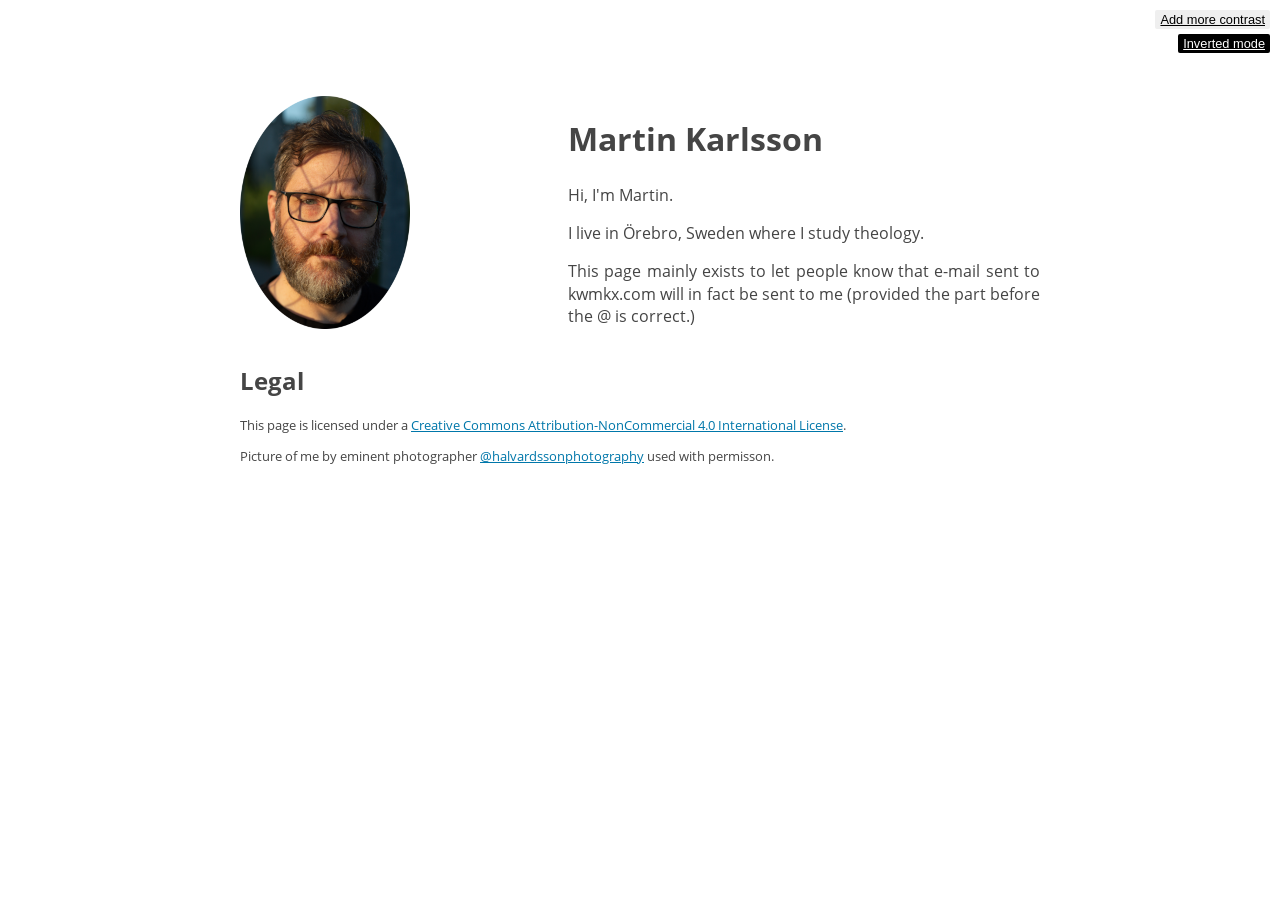
==== index.html @ 422c78fd "Changes." ====
<!DOCTYPE html>
<html lang="en">
  <head>
    <meta charset="utf-8">
    <meta name="theme-color" content="#ffffff">
    <meta name="robots" content="noodp">
    <title>Martin Karlsson's Website</title>
    <meta name="author" content="Martin Karlsson">
    <link rel="canonical" href="http://www.kwmkx.com">
    <meta name="viewport" content="width=device-width, initial-scale=1.0">
    <meta name="description" content="Martin Karlsson's Website">
    <link rel="stylesheet" type="text/css" href="/main.css">
    <link rel="stylesheet" type="text/css" href="/9ed671bb58cf213bf22a4821fb067e3d.css">
    <!-- Icons-->
    <link rel="apple-touch-icon" sizes="180x180" href="/apple-touch-icon.png">
    <link rel="icon" type="image/png" sizes="32x32" href="/favicon-32x32.png">
    <link rel="icon" type="image/png" sizes="16x16" href="/favicon-16x16.png">
    <link rel="manifest" href="/site.webmanifest">
  </head>
  <body>
    <div class="fancyPositioning">
      <div class="picture-left">
        <img id="martin-pic" src="/static/8d54ad2ac41c9d398b89633097e7b20f.png" title="Martin" alt="Martin looking at you, with unkempt hair and the sun in his face">
      </div>
      <div class="tcenter">
        <h1>Martin Karlsson</h1>
        <p>Hi, I'm Martin.</p>
        <p>I live in Örebro, Sweden where I study theology.</p>
        <p>This page mainly exists to let people know that e-mail sent to kwmkx.com will in fact be sent to me (provided the part before the @ is correct.)</p>
      </div>
    </div>
    <h2>Legal</h2>
    <p class="smaller">This page is licensed under a <a rel="license" href="http://creativecommons.org/licenses/by-nc/4.0/">Creative Commons Attribution-NonCommercial 4.0 International License</a>.</p>
    <p class="smaller">Picture of me by <span class="colored" id="rbw">eminent</span> photographer <a href="https://www.instagram.com/halvardssonphotography/">@halvardssonphotography</a> used with permisson.</p>
    <script src="/main.js" type="text/javascript"></script>
    <script src="/js/jquery-3.5.1.min.js" type="text/javascript"></script>
  </body>
</html>
<!-- Based on https://github.com/denysvitali/thebestmotherfuckingwebsite by Denys Vitali and contributors.-->
---- main.css ----
body{font-family:Open Sans,Arial;color:#454545;font-size:16px;margin:2em auto;max-width:800px;padding:1em;line-height:1.4;text-align:justify}html.contrast body{color:#050505}html.contrast blockquote{color:#11151a}html.contrast blockquote:before{color:#262626}html.contrast a{color:#03f}html.contrast a:visited{color:#7d013e}html.contrast span.wr{color:#800}html.contrast span.mfw{color:#4d0000}@media screen and (prefers-color-scheme:light){html.inverted{background-color:#000}html.inverted body{color:#d9d9d9}html.inverted #contrast,html.inverted #invmode{color:#fff;background-color:#000}html.inverted blockquote{color:#d3c9be}html.inverted blockquote:before{color:#b8b8b8}html.inverted a{color:#00a2e7}html.inverted a:visited{color:#ca1a70}html.inverted span.wr{color:#d24637}html.inverted span.mfw{color:#b00000}html.inverted.contrast{background-color:#000}html.inverted.contrast body{color:#fff}html.inverted.contrast #contrast,html.inverted.contrast #invmode{color:#fff;background-color:#000}html.inverted.contrast blockquote{color:#f8f6f5}html.inverted.contrast blockquote:before{color:#e5e5e5}html.inverted.contrast a{color:#44c7ff}html.inverted.contrast a:visited{color:#e9579e}html.inverted.contrast span.wr{color:#db695d}html.inverted.contrast span.mfw{color:#ff0d0d}}@media (prefers-color-scheme:dark){html:not(.inverted){background-color:#000}html:not(.inverted) body{color:#d9d9d9}html:not(.inverted) #contrast,html:not(.inverted) #invmode{color:#fff;background-color:#000}html:not(.inverted) blockquote{color:#d3c9be}html:not(.inverted) blockquote:before{color:#b8b8b8}html:not(.inverted) a{color:#00a2e7}html:not(.inverted) a:visited{color:#ca1a70}html:not(.inverted) span.wr{color:#d24637}html:not(.inverted) span.mfw{color:#b00000}html:not(.inverted).contrast{background-color:#000}html:not(.inverted).contrast body{color:#fff}html:not(.inverted).contrast #contrast,html:not(.inverted).contrast #invmode{color:#fff;background-color:#000}html:not(.inverted).contrast blockquote{color:#f8f6f5}html:not(.inverted).contrast blockquote:before{color:#e5e5e5}html:not(.inverted).contrast a{color:#44c7ff}html:not(.inverted).contrast a:visited{color:#e9579e}html:not(.inverted).contrast span.wr{color:#db695d}html:not(.inverted).contrast span.mfw{color:#ff0d0d}html.inverted html{background-color:#fefefe}}a{color:#07a}a:visited{color:#941352}.noselect{-webkit-touch-callout:none;-webkit-user-select:none;-khtml-user-select:none;-moz-user-select:none;-ms-user-select:none;user-select:none}span.citneed{vertical-align:top;font-size:.7em;padding-left:.3em}small{font-size:.4em}p.st{margin-top:-1em}div.fancyPositioning div.tcenter{float:center;overflow:hidden;margin-top:3em}div.fancyPositioning div.picture-left{float:left;width:40%;overflow:hidden;margin-right:.5em}div.fancyPositioning div.picture-left figure{margin:10px}div.fancyPositioning div.picture-left figure figcaption{font-size:.7em}div.fancyPositioning div.tleft{float:left;width:55%}div.fancyPositioning div.tleft p:first-child{margin-top:0}div.fancyPositioning:after{display:block;content:"";clear:both}ul li img{height:1em}blockquote{color:#456;margin-left:0;margin-top:2em;margin-bottom:2em}blockquote span{float:left;margin-left:1rem;padding-top:1rem}blockquote author{display:block;clear:both;font-size:.8em;margin-left:2.4rem;font-style:oblique}blockquote author:before{content:"- ";margin-right:1em}blockquote:before{font-family:Times New Roman,Times,Arial;color:#666;content:open-quote;font-size:2.2em;font-weight:600;float:left;margin-top:0;margin-right:.2rem;width:1.2rem}blockquote:after{content:"";display:block;clear:both}@media screen and (max-width:500px){body{text-align:left}div.fancyPositioning div.picture-left,div.fancyPositioning div.tleft{float:none;width:inherit}blockquote span{width:80%}blockquote author{padding-top:1em;width:80%;margin-left:15%}blockquote author:before{content:"";margin-right:inherit}}span.visited{color:#941352}span.visited-maroon{color:#85144b}span.wr{color:#c0392b;font-weight:600}button.cont-inv,span.wr{text-decoration:underline}button.cont-inv{cursor:pointer;border-radius:2px;position:fixed;right:10px;font-size:.8em;border:0;padding:2px 5px}#contrast{color:#000;top:10px}#contrast,#invmode{-webkit-touch-callout:none;-webkit-user-select:none;-khtml-user-select:none;-moz-user-select:none;-ms-user-select:none;user-select:none}#invmode{color:#fff;background-color:#000;position:fixed;top:34px;text-decoration:underline}@media screen and (max-width:1080px){#contrast,#invmode{position:absolute}}span.sb{color:#00e}span.sb,span.sv{cursor:not-allowed}span.sv{color:#551a8b}span.foufoufou{color:#444;font-weight:700}span.foufoufou:before{content:"";display:inline-block;width:1em;height:1em;margin-left:.2em;margin-right:.2em;background-color:#444}span.foufivfoufivfoufiv{color:#454545;font-weight:700}span.foufivfoufivfoufiv:before{content:"";display:inline-block;width:1em;height:1em;margin-left:.2em;margin-right:.2em;background-color:#454545}span.mfw{color:#730000}a.kopimi,a.kopimi img.kopimi{display:block;margin-left:auto;margin-right:auto}a.kopimi img.kopimi{height:2em}p.fakepre{font-family:monospace;font-size:.9em}#martin-pic{width:170px;height:auto}.smaller{font-size:.8em}
---- 9ed671bb58cf213bf22a4821fb067e3d.css ----
@font-face{font-family:Open Sans;font-style:normal;font-display:swap;font-weight:300;src:local("Open Sans Light "),local("Open Sans-Light"),url(/static/24f7b0944e9e03a905f9d7701573b2cd.woff2) format("woff2"),url(/static/a7622f60c56ddd5301549a786b54e6e6.woff) format("woff")}@font-face{font-family:Open Sans;font-style:italic;font-display:swap;font-weight:300;src:local("Open Sans Light italic"),local("Open Sans-Lightitalic"),url(/static/6725c3fb1f3abd7ebdcb2d244758f706.woff2) format("woff2"),url(/static/793b1237017aeacd646fb80911425566.woff) format("woff")}@font-face{font-family:Open Sans;font-style:normal;font-display:swap;font-weight:400;src:local("Open Sans Regular "),local("Open Sans-Regular"),url(/static/33543c5cc5d88f5695dd08c87d280dfd.woff2) format("woff2"),url(/static/de0869e324680c99efa1250515b4b41c.woff) format("woff")}@font-face{font-family:Open Sans;font-style:italic;font-display:swap;font-weight:400;src:local("Open Sans Regular italic"),local("Open Sans-Regularitalic"),url(/static/b61a9055d92ac56c15cacf4271d4f072.woff2) format("woff2"),url(/static/06b4bfda4e139eaf3ab9872a6d66f42f.woff) format("woff")}@font-face{font-family:Open Sans;font-style:normal;font-display:swap;font-weight:600;src:local("Open Sans SemiBold "),local("Open Sans-SemiBold"),url(/static/819af3d3abdc9f135d49b80a91e2ff4c.woff2) format("woff2"),url(/static/449d681cd6006390e1bee3c3a660430b.woff) format("woff")}@font-face{font-family:Open Sans;font-style:italic;font-display:swap;font-weight:600;src:local("Open Sans SemiBold italic"),local("Open Sans-SemiBolditalic"),url(/static/ebdfa24cb411ba3016abd1c3ea5746e5.woff2) format("woff2"),url(/static/56e5756b696615d6164a625e1bcb1a9e.woff) format("woff")}@font-face{font-family:Open Sans;font-style:normal;font-display:swap;font-weight:700;src:local("Open Sans Bold "),local("Open Sans-Bold"),url(/static/0edb76284a7a0f8db4665b560ee2b48f.woff2) format("woff2"),url(/static/1f85e92d8ff443980bc0f83ad7b23b60.woff) format("woff")}@font-face{font-family:Open Sans;font-style:italic;font-display:swap;font-weight:700;src:local("Open Sans Bold italic"),local("Open Sans-Bolditalic"),url(/static/a49393f2171a2f4d6927ce6c14f73dbc.woff2) format("woff2"),url(/static/bf72679ca22e53320beaea090e8bb07d.woff) format("woff")}@font-face{font-family:Open Sans;font-style:normal;font-display:swap;font-weight:800;src:local("Open Sans ExtraBold "),local("Open Sans-ExtraBold"),url(/static/ab3e500e7375695d702cff19513e4470.woff2) format("woff2"),url(/static/05ebdbe10796850f045fcd484f35788d.woff) format("woff")}@font-face{font-family:Open Sans;font-style:italic;font-display:swap;font-weight:800;src:local("Open Sans ExtraBold italic"),local("Open Sans-ExtraBolditalic"),url(/static/c62c3eea77cf3fca51494e8c924adf4d.woff2) format("woff2"),url(/static/92da6f116d973bd334cf9b3afdb29c4f.woff) format("woff")}
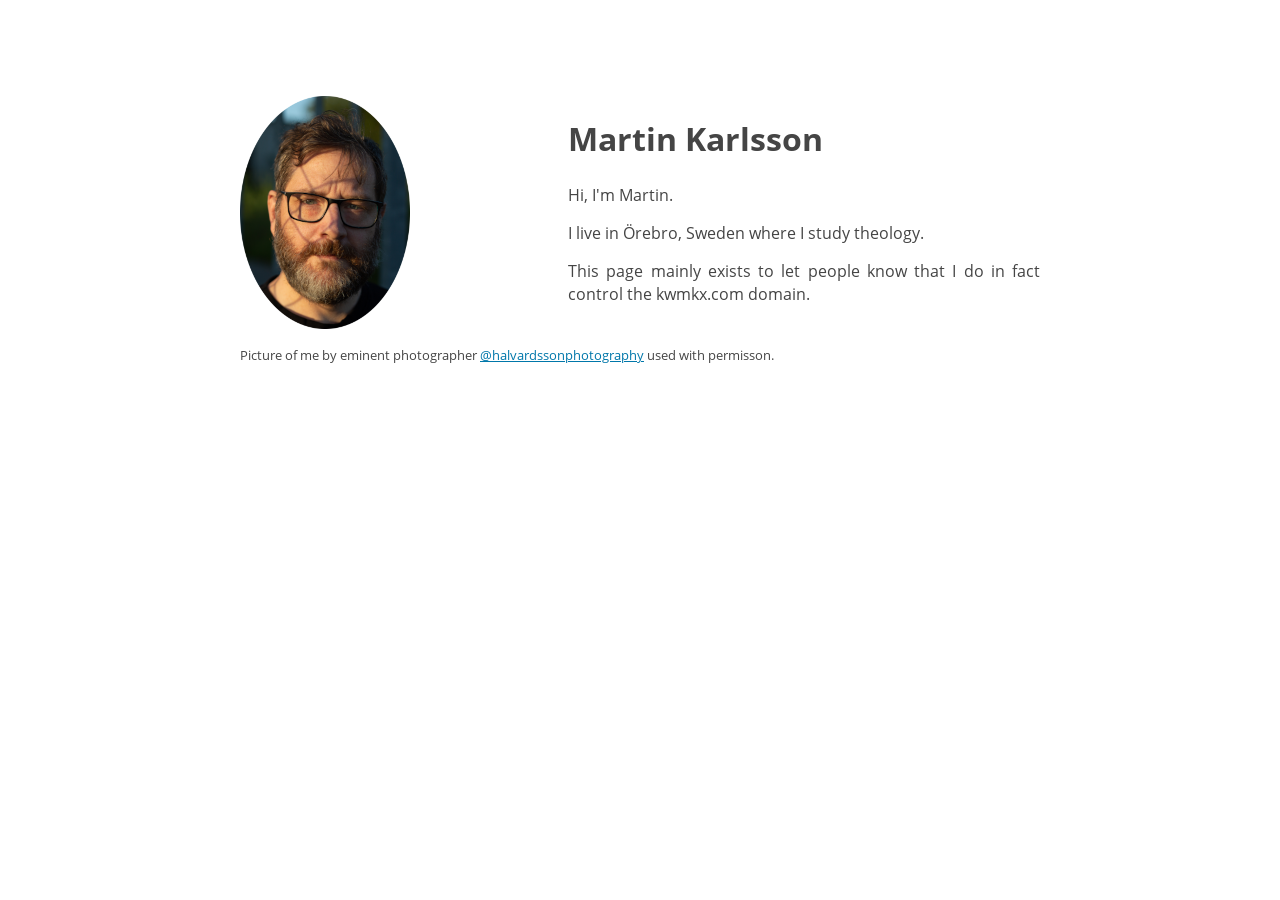
==== commit 1014bcbd: "Changes." ====
--- a/index.html
+++ b/index.html
@@ -1,39 +1 @@
-<!DOCTYPE html>
-<html lang="en">
-  <head>
-    <meta charset="utf-8">
-    <meta name="theme-color" content="#ffffff">
-    <meta name="robots" content="noodp">
-    <title>Martin Karlsson's Website</title>
-    <meta name="author" content="Martin Karlsson">
-    <link rel="canonical" href="http://www.kwmkx.com">
-    <meta name="viewport" content="width=device-width, initial-scale=1.0">
-    <meta name="description" content="Martin Karlsson's Website">
-    <link rel="stylesheet" type="text/css" href="/main.css">
-    <link rel="stylesheet" type="text/css" href="/9ed671bb58cf213bf22a4821fb067e3d.css">
-    <!-- Icons-->
-    <link rel="apple-touch-icon" sizes="180x180" href="/apple-touch-icon.png">
-    <link rel="icon" type="image/png" sizes="32x32" href="/favicon-32x32.png">
-    <link rel="icon" type="image/png" sizes="16x16" href="/favicon-16x16.png">
-    <link rel="manifest" href="/site.webmanifest">
-  </head>
-  <body>
-    <div class="fancyPositioning">
-      <div class="picture-left">
-        <img id="martin-pic" src="/static/8d54ad2ac41c9d398b89633097e7b20f.png" title="Martin" alt="Martin looking at you, with unkempt hair and the sun in his face">
-      </div>
-      <div class="tcenter">
-        <h1>Martin Karlsson</h1>
-        <p>Hi, I'm Martin.</p>
-        <p>I live in Örebro, Sweden where I study theology.</p>
-        <p>This page mainly exists to let people know that e-mail sent to kwmkx.com will in fact be sent to me (provided the part before the @ is correct.)</p>
-      </div>
-    </div>
-    <h2>Legal</h2>
-    <p class="smaller">This page is licensed under a <a rel="license" href="http://creativecommons.org/licenses/by-nc/4.0/">Creative Commons Attribution-NonCommercial 4.0 International License</a>.</p>
-    <p class="smaller">Picture of me by <span class="colored" id="rbw">eminent</span> photographer <a href="https://www.instagram.com/halvardssonphotography/">@halvardssonphotography</a> used with permisson.</p>
-    <script src="/main.js" type="text/javascript"></script>
-    <script src="/js/jquery-3.5.1.min.js" type="text/javascript"></script>
-  </body>
-</html>
-<!-- Based on https://github.com/denysvitali/thebestmotherfuckingwebsite by Denys Vitali and contributors.-->
+<!DOCTYPE html><!-- Based on https://github.com/denysvitali/thebestmotherfuckingwebsite by Denys Vitali and contributors.--><html lang="en"><head><title>Martin Karlsson's Website</title><meta charset="utf-8"><meta name="theme-color" content="#ffffff"><meta name="robots" content="noodp"><meta name="viewport" content="width=device-width, initial-scale=1.0"><meta name="description" content="Martin Karlsson's Website"><meta name="author" content="Martin Karlsson"><link rel="canonical" href="http://www.kwmkx.com"><link rel="stylesheet" type="text/css" href="/main.css"><link rel="stylesheet" type="text/css" href="/9ed671bb58cf213bf22a4821fb067e3d.css"><!-- Icons--><link rel="apple-touch-icon" sizes="180x180" src="/static/apple-touch-icon.png"><link rel="icon" type="image/png" sizes="32x32" src="/static/favicon-32x32.png"><link rel="icon" type="image/png" sizes="16x16" src="/static/favicon-16x16.png"><link rel="manifest" src="/static/site.webmanifest"></head><body><div class="fancyPositioning"><div class="picture-left"><img id="martin-pic" src="/static/8d54ad2ac41c9d398b89633097e7b20f.png" title="Martin" alt="Martin looking at you, with unkempt hair and the sun in his face"></div><div class="tcenter"><h1>Martin Karlsson</h1><main><p>Hi, I'm Martin.</p><p>I live in Örebro, Sweden where I study theology.</p><p>This page mainly exists to let people know that I do in fact control the kwmkx.com domain.</p></main></div></div><footer><p class="smaller">Picture of me by eminent photographer <a href="https://www.instagram.com/halvardssonphotography/">@halvardssonphotography</a> used with permisson.</p></footer><script src="/js/main.js" type="text/javascript"></script></body></html>
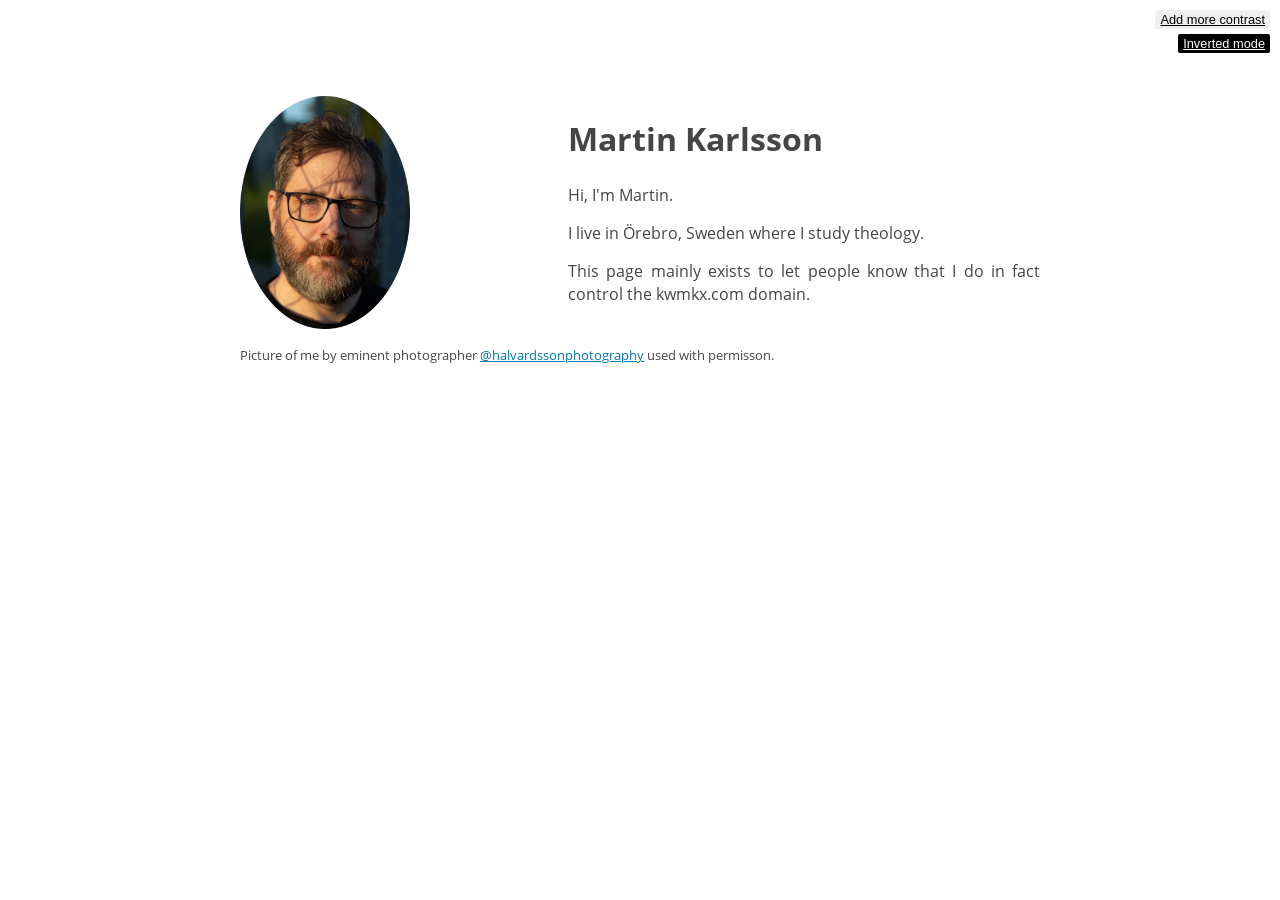
==== commit 34bcbc00: "Changes." ====
--- a/index.html
+++ b/index.html
@@ -1 +1,44 @@
-<!DOCTYPE html><!-- Based on https://github.com/denysvitali/thebestmotherfuckingwebsite by Denys Vitali and contributors.--><html lang="en"><head><title>Martin Karlsson's Website</title><meta charset="utf-8"><meta name="theme-color" content="#ffffff"><meta name="robots" content="noodp"><meta name="viewport" content="width=device-width, initial-scale=1.0"><meta name="description" content="Martin Karlsson's Website"><meta name="author" content="Martin Karlsson"><link rel="canonical" href="http://www.kwmkx.com"><link rel="stylesheet" type="text/css" href="/main.css"><link rel="stylesheet" type="text/css" href="/9ed671bb58cf213bf22a4821fb067e3d.css"><!-- Icons--><link rel="apple-touch-icon" sizes="180x180" src="/static/apple-touch-icon.png"><link rel="icon" type="image/png" sizes="32x32" src="/static/favicon-32x32.png"><link rel="icon" type="image/png" sizes="16x16" src="/static/favicon-16x16.png"><link rel="manifest" src="/static/site.webmanifest"></head><body><div class="fancyPositioning"><div class="picture-left"><img id="martin-pic" src="/static/8d54ad2ac41c9d398b89633097e7b20f.png" title="Martin" alt="Martin looking at you, with unkempt hair and the sun in his face"></div><div class="tcenter"><h1>Martin Karlsson</h1><main><p>Hi, I'm Martin.</p><p>I live in Örebro, Sweden where I study theology.</p><p>This page mainly exists to let people know that I do in fact control the kwmkx.com domain.</p></main></div></div><footer><p class="smaller">Picture of me by eminent photographer <a href="https://www.instagram.com/halvardssonphotography/">@halvardssonphotography</a> used with permisson.</p></footer><script src="/js/main.js" type="text/javascript"></script></body></html>+<!DOCTYPE html>
+<!-- Based on https://github.com/denysvitali/thebestmotherfuckingwebsite by Denys Vitali and contributors.-->
+<html lang="en">
+  <head>
+    <title>Martin Karlsson's Website</title>
+    <meta charset="utf-8">
+    <meta name="theme-color" content="#ffffff">
+    <meta name="robots" content="noodp">
+    <meta name="author" content="Martin Karlsson">
+    <link rel="canonical" href="http://www.kwmkx.com">
+    <meta name="viewport" content="width=device-width, initial-scale=1.0">
+    <meta name="description" content="Martin Karlsson's Website">
+    <link rel="stylesheet" type="text/css" href="/main.css">
+    <link rel="stylesheet" type="text/css" href="/9ed671bb58cf213bf22a4821fb067e3d.css">
+    <!-- Icons-->
+    <link rel="apple-touch-icon" sizes="180x180" href="/static/apple-touch-icon.png">
+    <link rel="icon" type="image/png" sizes="32x32" href="/static/favicon-32x32.png">
+    <link rel="icon" type="image/png" sizes="16x16" href="/static/favicon-16x16.png">
+    <link rel="manifest" href="/static/site.webmanifest">
+  </head>
+  <body>
+    <div class="fancyPositioning">
+      <div class="picture-left">
+        <img id="martin-pic" src="/static/8d54ad2ac41c9d398b89633097e7b20f.png" title="Martin" alt="Martin looking at you, with unkempt hair and the sun in his face">
+      </div>
+      <div class="tcenter">
+        <header>
+          <h1>Martin Karlsson</h1>
+        </header>
+        <main>
+          <p>Hi, I'm Martin.</p>
+          <p>I live in Örebro, Sweden where I study theology.</p>
+          <p>This page mainly exists to let people know that I do in fact control the kwmkx.com domain.</p>
+        </main>
+      </div>
+    </div>
+    <footer>
+      <p class="smaller">Picture of me by <span class="colored" id="rbw">eminent</span> photographer <a href="https://www.instagram.com/halvardssonphotography/">@halvardssonphotography</a> used with permisson.</p>
+    </footer>
+    <script src="/main.js" type="text/javascript"></script>
+    <script src="/js/jquery-3.5.1.min.js" type="text/javascript"></script>
+  </body>
+</html>
+
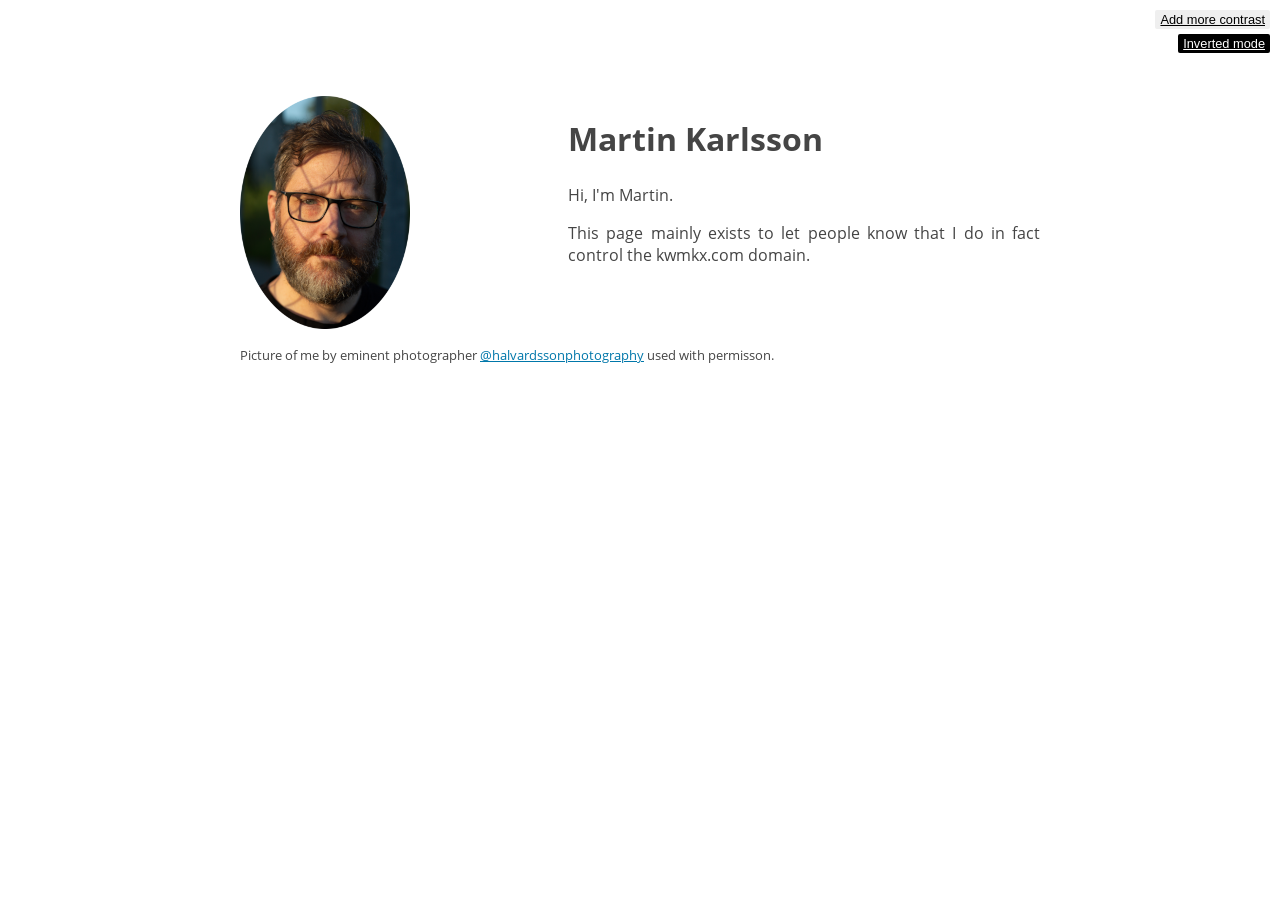
==== commit 57dc7b8a: "Update index.html" ====
--- a/index.html
+++ b/index.html
@@ -29,7 +29,6 @@
         </header>
         <main>
           <p>Hi, I'm Martin.</p>
-          <p>I live in Örebro, Sweden where I study theology.</p>
           <p>This page mainly exists to let people know that I do in fact control the kwmkx.com domain.</p>
         </main>
       </div>
